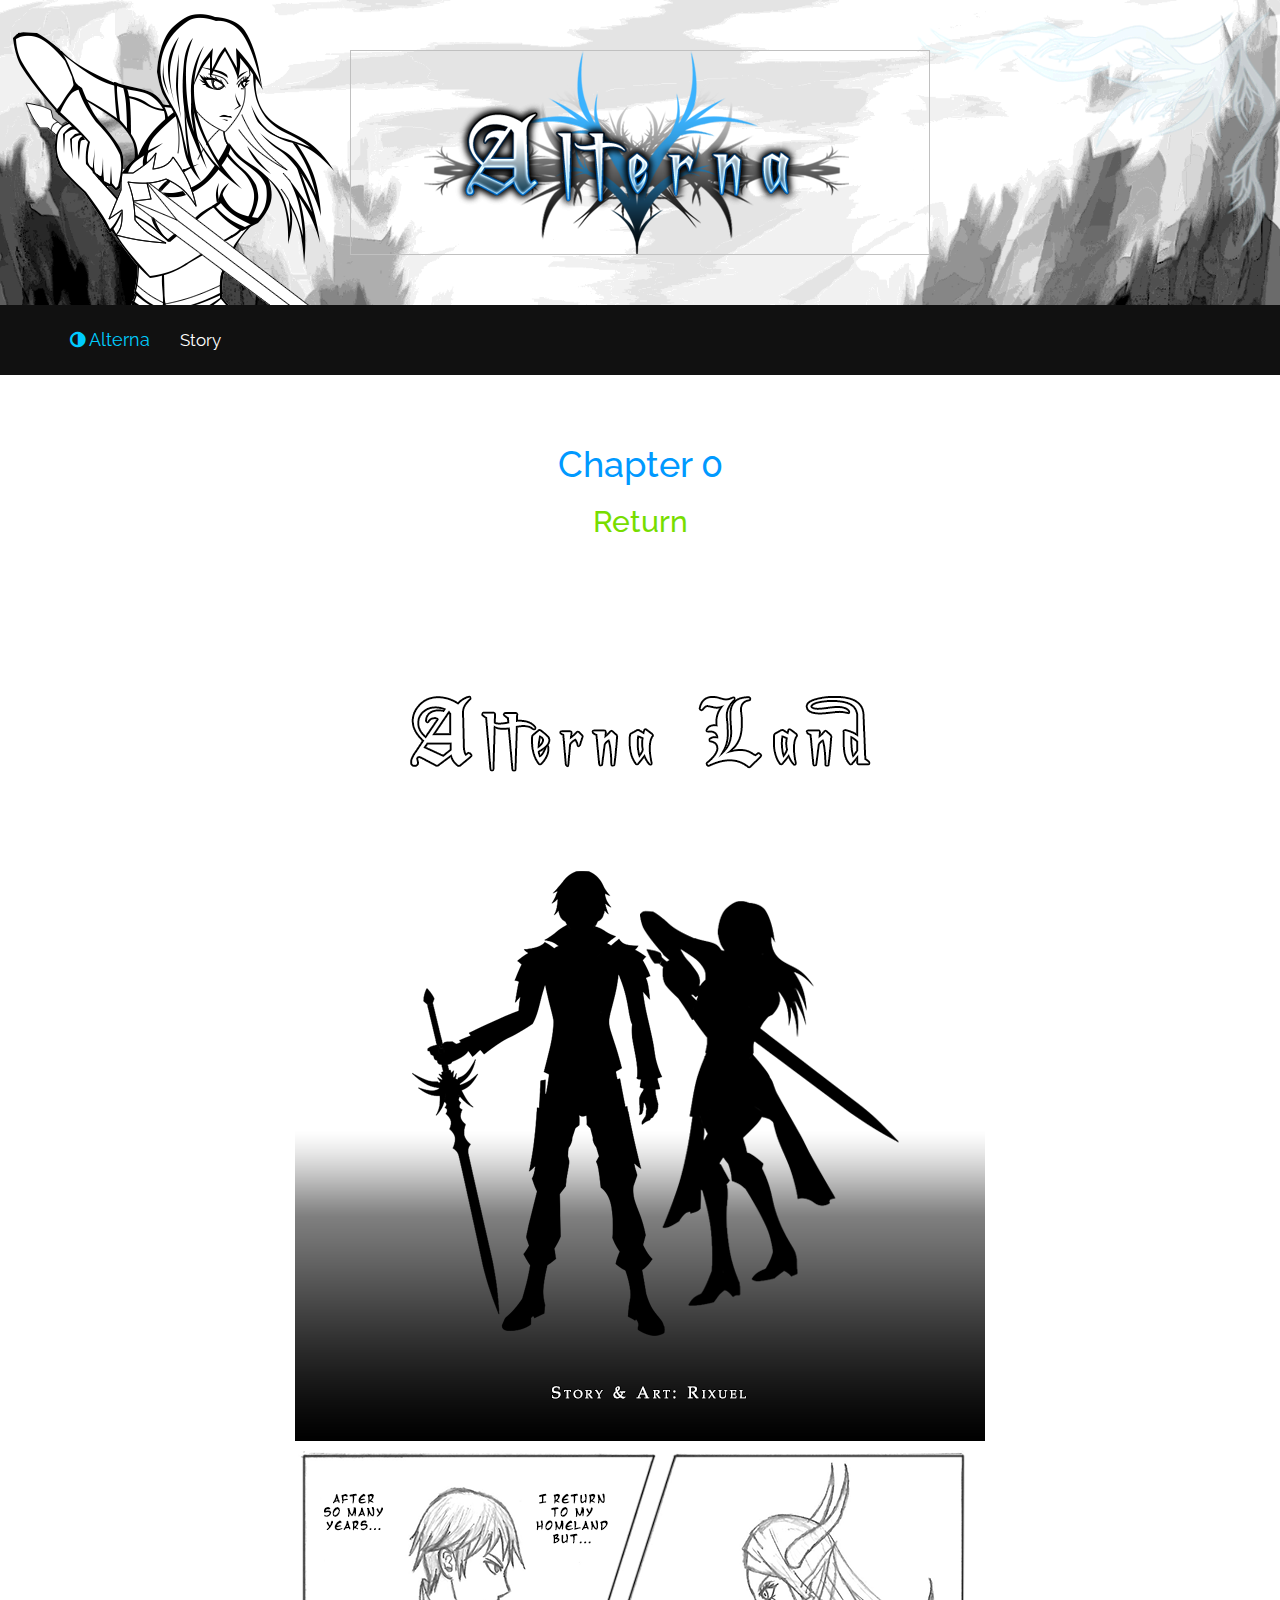
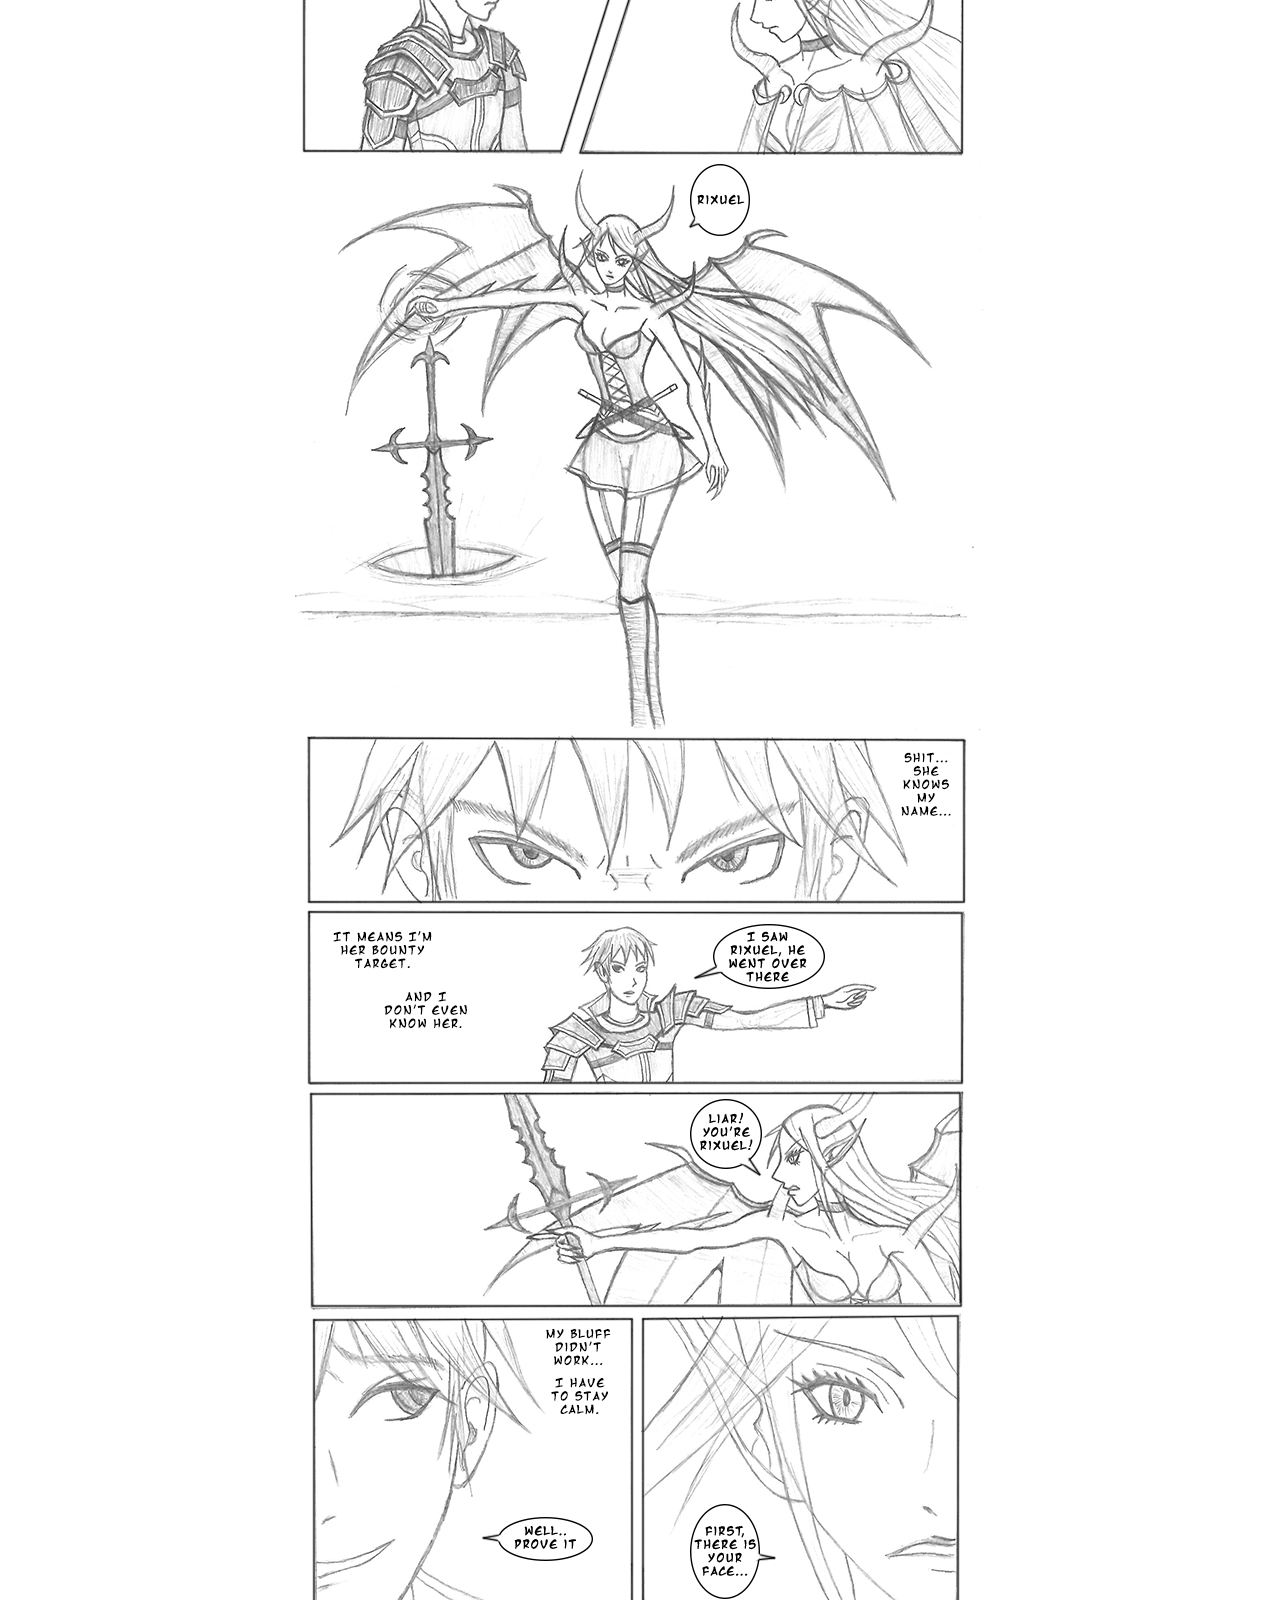
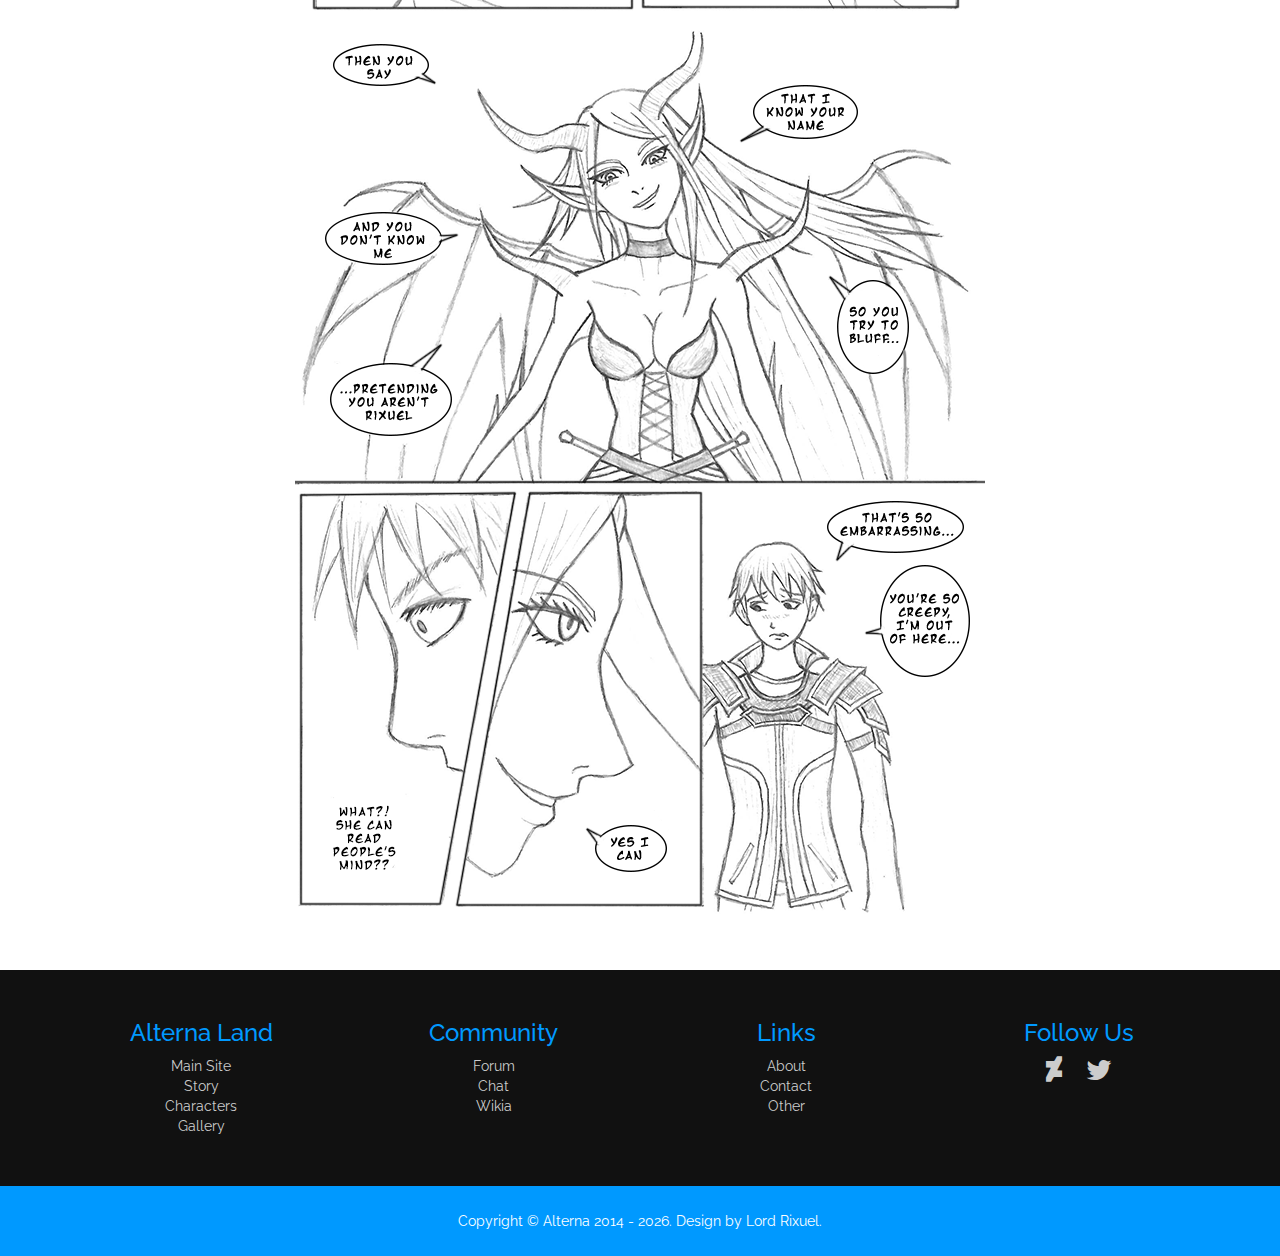
==== story/Chapter0/index.html @ f973b37f "big update for main page and adding chapters" ====
<!DOCTYPE html>
<html>

<head>
	<title>Alterna Land</title>
	<meta charset="utf-8">
	<link rel="icon" type="image/png" href="../../img/favicon.png">
	<link rel="stylesheet" type="text/css" href="../../css/bootstrap.min.css">
	<link rel="stylesheet" type="text/css" href="../../css/font-awesome.min.css">
	<!--link rel="stylesheet" href="https://maxcdn.bootstrapcdn.com/bootstrap/3.3.7/css/bootstrap.min.css">
	<link rel="stylesheet" href="https://maxcdn.bootstrapcdn.com/font-awesome/4.6.3/css/font-awesome.min.css"-->
	<link rel="stylesheet" type="text/css" href="../../css/alterna.css">
	<link href="https://fonts.googleapis.com/css?family=Raleway" rel="stylesheet">

	<script type="text/javascript" src="../../js/alterna.js"></script>
</head>

<body>
	<div id="header"><script>header()</script></div>
	<!--div id="menu"><script>menu()</script></div-->
	<nav class="navbar navbar-default">
		<div class="container">
			<div class="navbar-header">
				<button type="button" class="navbar-toggle" data-toggle="collapse" data-target="#myNavbar">
					<span class="icon-bar"></span>
					<span class="icon-bar"></span>
					<span class="icon-bar"></span>
				</button>
				<a class="navbar-brand" href="../../index.html">
					<i class="fa fa-adjust" aria-hidden="true"></i>
					Alterna
				</a>
			</div>
			<div class="collapse navbar-collapse" id="myNavbar">
				<ul class="nav navbar-nav navbar-left">
					<li><a href="../../story.html">Story</a></li>
				</ul>
			</div>
		</div>
	</nav>

	<!-- MAIN -->

	<div class="barwrap">
		<div class="container">
			<div class="row">
				<div class="col-md-12">
					<center>
						<h1>Chapter 0</h1>
						<h2>Return</h2>
						<img src="../acover.png"><br>
						<img src="chap0page1.png"><br>
						<img src="chap0page2.png"><br>
						<img src="chap0page3.png"><br>
					</center>
				</div>

			</div>
		</div>
	</div>

	<!-- END MAIN -->

	<div id="footer"><script>footer()</script></div>

	<script type="text/javascript" src="../../js/jquery-3.1.0.min.js"></script>
	<script type="text/javascript" src="../../js/bootstrap.min.js"></script>
	<!--script src="https://code.jquery.com/jquery-3.1.0.min.js"></script>
	<script src="https://maxcdn.bootstrapcdn.com/bootstrap/3.3.7/js/bootstrap.min.js"></script-->
</body>

</html>
---- css/alterna.css ----
body {
	font-family: 'Raleway', sans-serif;
}

a:hover {
	color: #0F9;
	text-decoration: none;
}

blockquote {
	border-left: 5px solid #9F0;
}

img {
	border: 0;
	max-width: 100%;
	max-height: 100%;
}

h1 {
	color: #09f;
}
h2 {
	color: #7D0;
}

.barwrap {
	background-color: #FFF;
	margin-top: 40px;
	margin-top: 0px;
	margin-bottom: 0px;
	padding-top: 30px;
	padding-bottom: 50px;
}

.barwrapblue {
	background-color: #EEF;
	margin-top: 0px;
	margin-bottom: 0px;
	padding-top: 30px;
	padding-bottom: 50px;
}

/* HEADER */

header {
	background-color: #000;
	background-image: url("../img/bgwarriorgirl.png"),
		url("../img/backflow.png"),
		url("../img/background.png");
	background-position: left top, right top, center top;
	background-repeat: no-repeat;
	background-attachment: scroll, scroll, fixed;
	background-size: auto, auto, 100% auto;
	/* Font size defaut */
	font-size: 1.0em;
	padding: 50px 0;

	-webkit-touch-callout: none;
	-webkit-user-select: none;
	-khtml-user-select: none;
	-moz-user-select: none;
	-ms-user-select: none
}

header h4 {
	color: #FFF;
}

header .front {
	text-align: center;
}

.logo {
	display: block;
	background-image: url("../img/alternalogo.png");
	background-size: 100% auto;
	background-position: center;
	background-repeat: no-repeat;
	margin-left: auto;
	margin-right: auto;
	width: 580px;
	height: 205px;
}


/* NAVBAR */

.navbar {
	border: 0;
	background-color: #111;
	border-radius: 0;
	font-size: 1.7rem;
}


/* Adjust Toggle button */

.navbar-toggle {
	margin-top: 18px;
}


/* Adjust Navbar Height */

.navbar-brand,
.navbar-nav li a {
	padding-top: 0;
}

.navbar-brand,
.navbar-nav li a {
	color: #FFF !important;
	line-height: 70px;
	height: 70px;
}

.navbar-brand {
	color: #0CF !important;
}

.navbar-brand:hover,
.navbar-nav li a:hover {
	background-color: #06C !important;
	color: #0f9 !important;
}

.dropdown-menu > li > a {
	line-height: 40px;
	height: 40px;
}

.navbar-nav .open .dropdown-toggle {
	background-color: #222 !important;
}

.navbar div ul li .dropdown-menu {
	background-color: #222;
	border-top: 2px solid #06C;
}

/* FOOTER */

footer {
	text-align: center;
}

footer a {
	color: #ccc;
}

footer h3 {
	color: #09F;
}

footer .footer-above {
	background-color: #111;
	color: #FFF;
	padding: 30px 0 50px 0;
}

footer .footer-icons {
	margin-left: 10px;
	margin-right: 10px;
}

footer .footer-below {
	color: #FFF;
	padding: 25px 0;
	background-color: #09F;
}
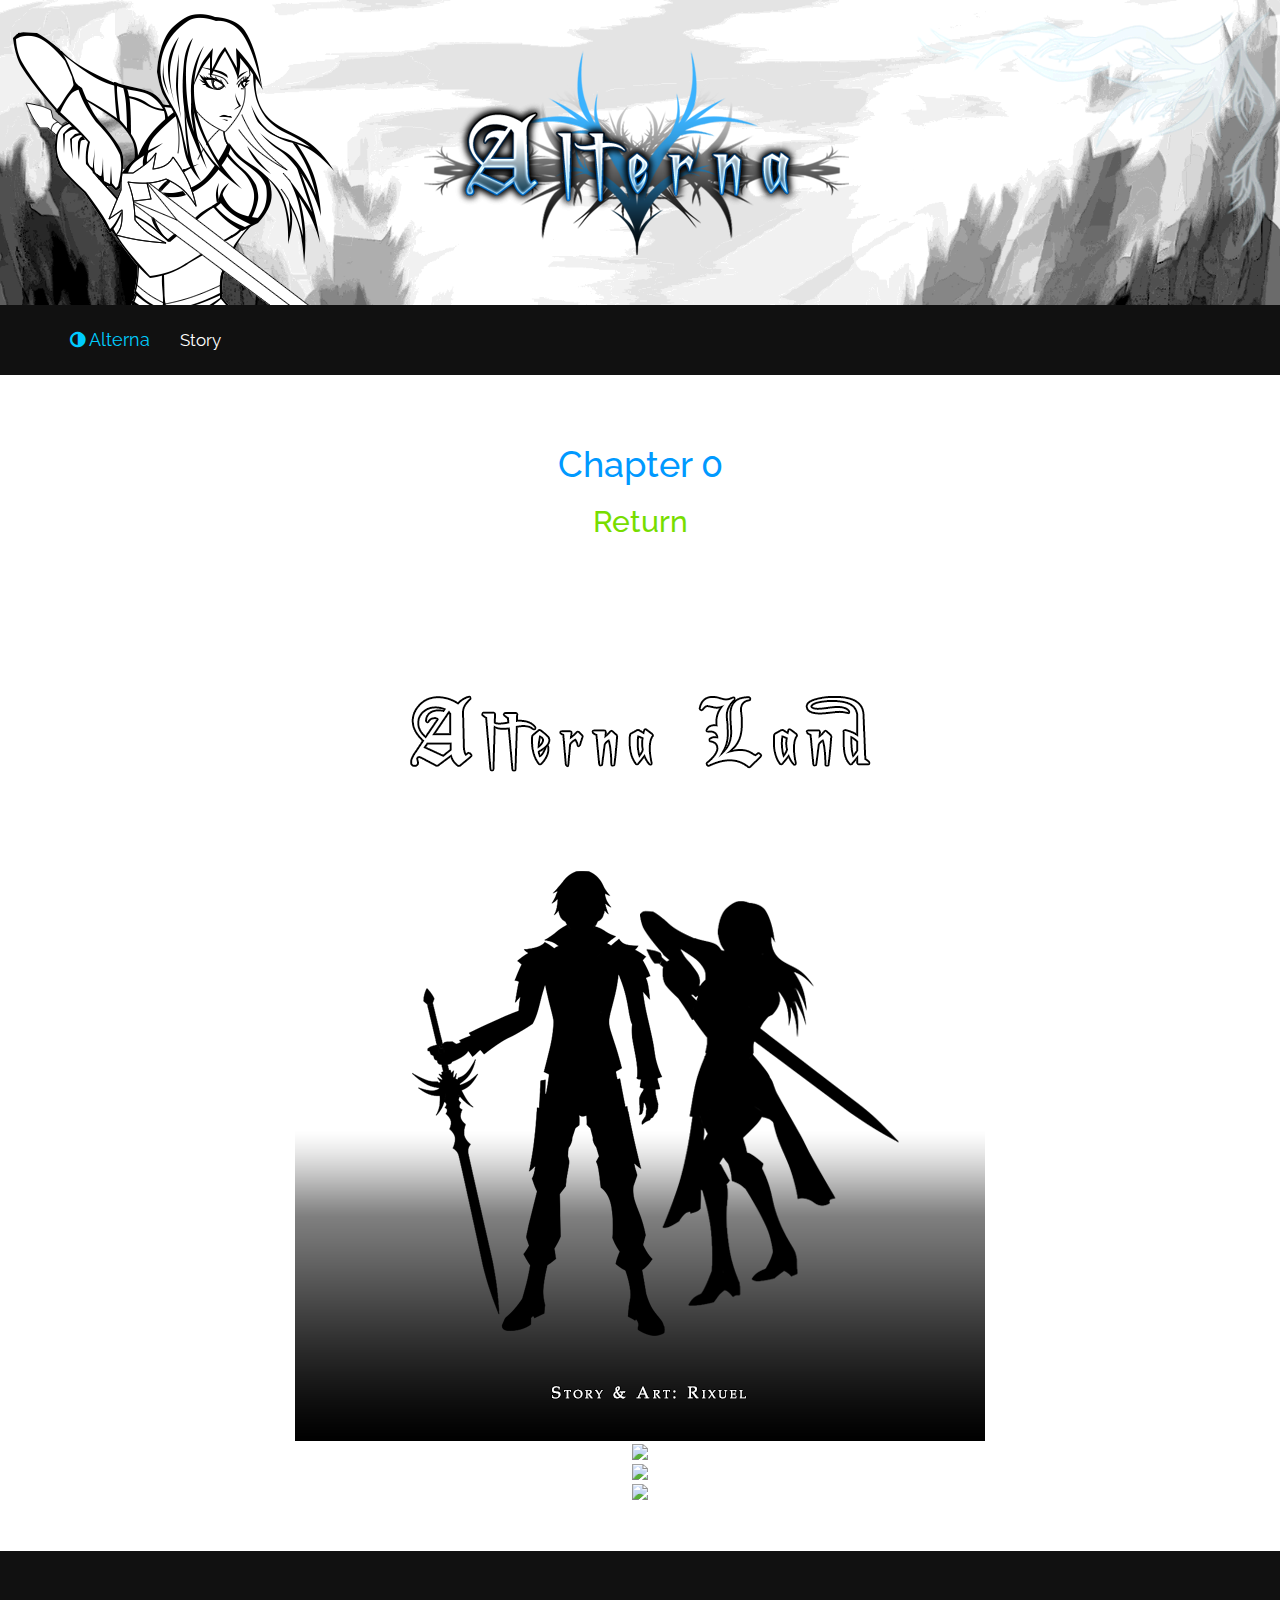
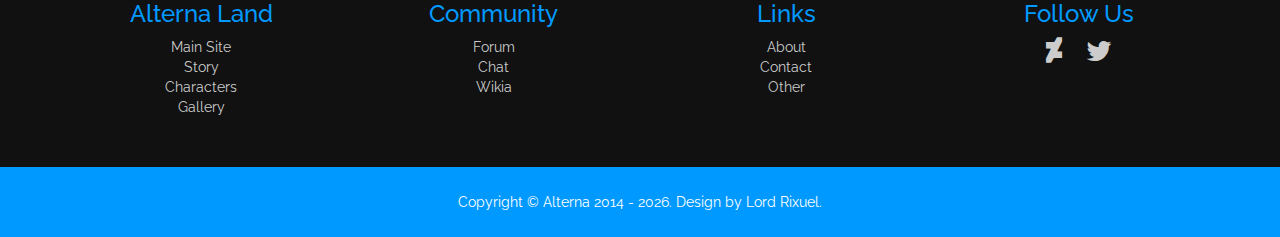
==== commit 2ca79c13: "linking dA pics instead" ====
--- a/story/Chapter0/index.html
+++ b/story/Chapter0/index.html
@@ -49,9 +49,9 @@
 						<h1>Chapter 0</h1>
 						<h2>Return</h2>
 						<img src="../acover.png"><br>
-						<img src="chap0page1.png"><br>
-						<img src="chap0page2.png"><br>
-						<img src="chap0page3.png"><br>
+						<img src="https://orig00.deviantart.net/f14e/f/2017/217/4/1/chap0page1_by_guardianpat-dbix2l7.png"><br>
+						<img src="https://orig00.deviantart.net/419c/f/2017/217/6/f/chap0page2_by_guardianpat-dbix33l.png"><br>
+						<img src="https://orig00.deviantart.net/0638/f/2017/217/0/1/chap0page3_by_guardianpat-dbix39w.png"><br>
 					</center>
 				</div>
 
--- a/css/alterna.css
+++ b/css/alterna.css
@@ -72,14 +72,12 @@
 }
 
 .logo {
-	display: block;
+	border-style: none;
 	background-image: url("../img/alternalogo.png");
-	background-size: 100% auto;
+	background-size: contain;
 	background-position: center;
 	background-repeat: no-repeat;
-	margin-left: auto;
-	margin-right: auto;
-	width: 580px;
+	width: 100%;
 	height: 205px;
 }
 
